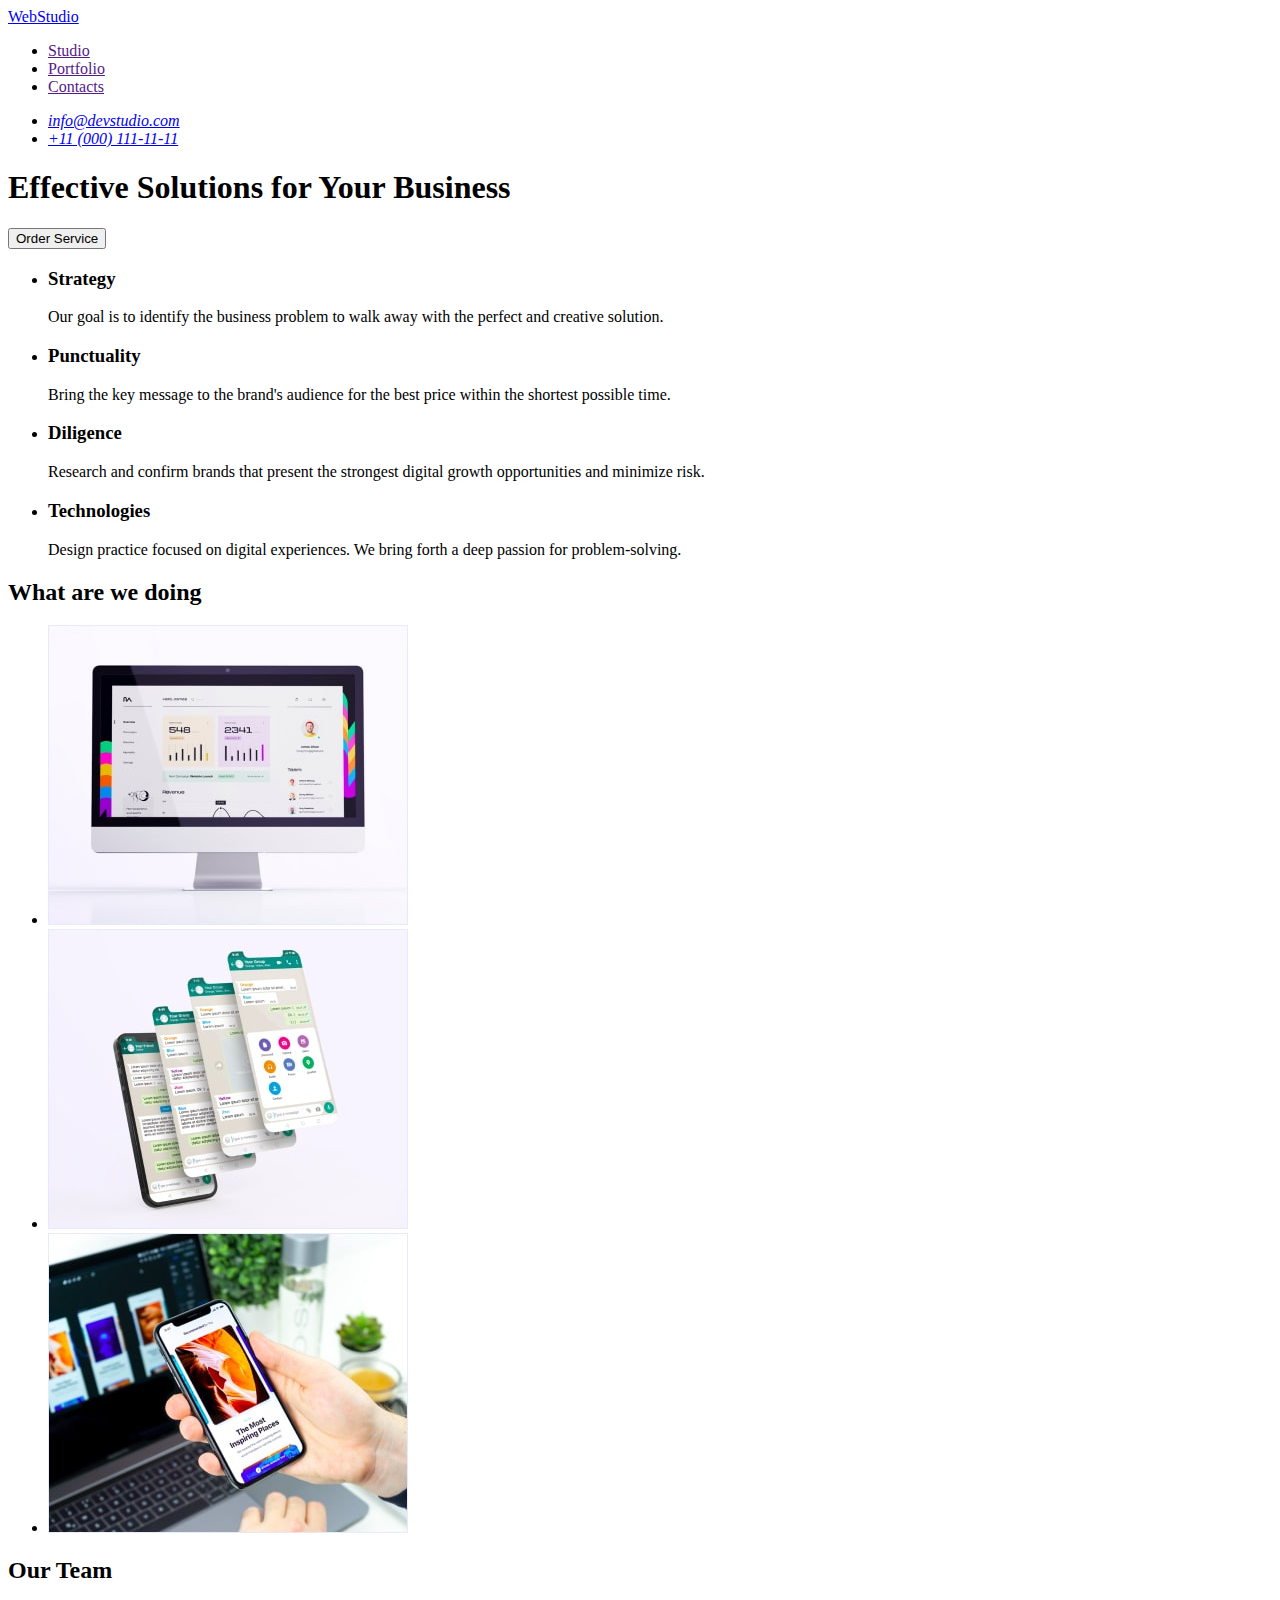
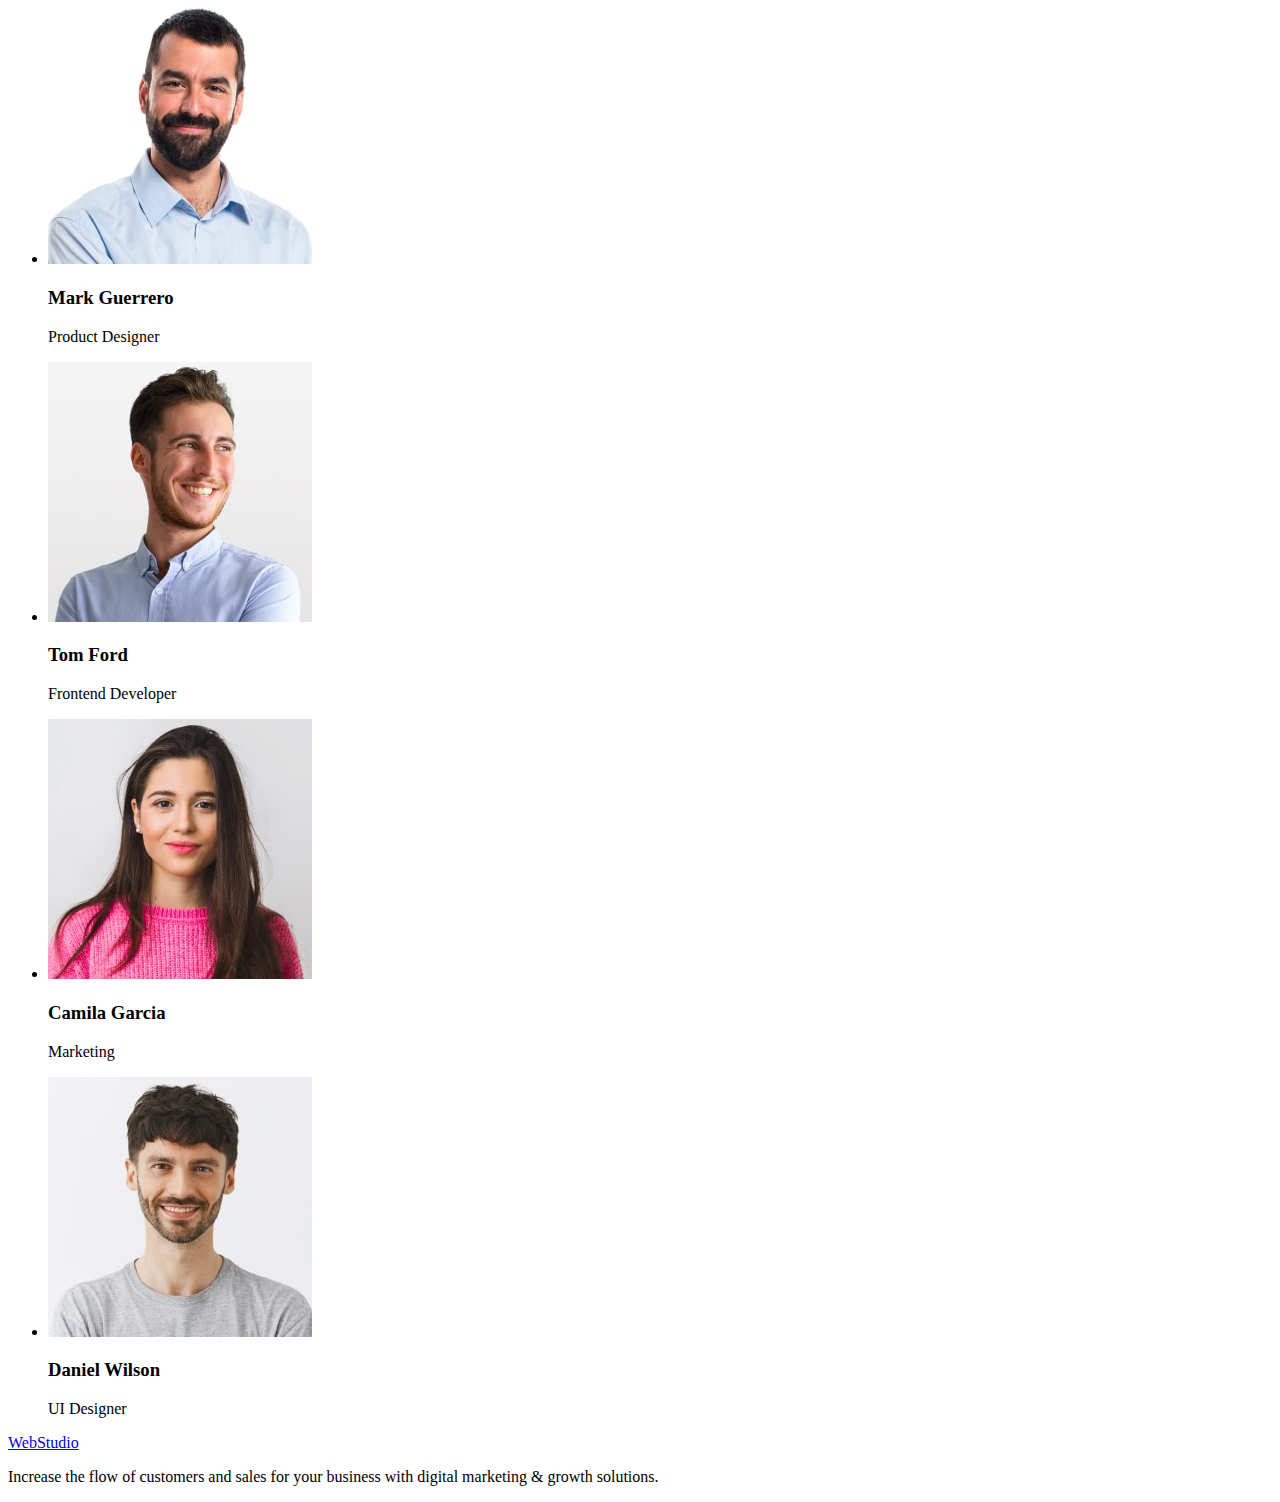
==== index.html @ b768dfc1 "Added images" ====
<!DOCTYPE html>
<html lang="en">
  <head>
    <meta charset="UTF-8" />
    <meta http-equiv="X-UA-Compatible" content="IE=edge" />
    <meta name="viewport" content="width=device-width, initial-scale=1.0" />
    <title>Document</title>
  </head>
  <body>
    <header>
      <!--Navigation-->
      <!-- Open -->
      <nav>
        <a href="./index.html">WebStudio</a>
        <ul>
          <li><a href="">Studio</a></li>
          <li><a href="">Portfolio</a></li>
          <li><a href="">Contacts</a></li>
        </ul>
      </nav>
      <!--Contacts-->
      <address>
        <ul>
          <li><a href="mailto:info@devstudio.com">info@devstudio.com</a></li>
          <li><a href="tel:+110001111111">+11 (000) 111-11-11</a></li>
        </ul>
      </address>
    </header>
    <main>
      <!--Hero section-->
      <section>
        <h1>Effective Solutions for Your Business</h1>
        <button type="button">Order Service</button>
      </section>
      <!--Features section-->
      <section>
        <h2 hidden>Features</h2>
        <ul>
          <li>
            <h3>Strategy</h3>
            <p>
              Our goal is to identify the business problem to walk away with the
              perfect and creative solution.
            </p>
          </li>
          <li>
            <h3>Punctuality</h3>
            <p>
              Bring the key message to the brand's audience for the best price
              within the shortest possible time.
            </p>
          </li>
          <li>
            <h3>Diligence</h3>
            <p>
              Research and confirm brands that present the strongest digital
              growth opportunities and minimize risk.
            </p>
          </li>
          <li>
            <h3>Technologies</h3>
            <p>
              Design practice focused on digital experiences. We bring forth a
              deep passion for problem-solving.
            </p>
          </li>
        </ul>
      </section>
      <!--Explanation section-->
      <section>
        <h2>What are we doing</h2>
        <ul>
          <li>
            <img
              src="./images/img1.jpg"
              alt="Website design for desktop"
              width="360"
              height="300"
            />
          </li>
          <li>
            <img
              src="./images/img2.jpg"
              alt="Webdesign for apps"
              width="360"
              height="300"
            />
          </li>
          <li>
            <img
              src="./images/img3.jpg"
              alt="Responsive design"
              width="360"
              height="300"
            />
          </li>
        </ul>
      </section>
      <!--Our team section-->
      <section>
        <h2>Our Team</h2>
        <ul>
          <li>
            <img
              src="./images/photo1.jpg"
              alt="Photo 1"
              width="264"
              height="260"
            />
            <h3>Mark Guerrero</h3>
            <p>Product Designer</p>
          </li>
          <li>
            <img
              src="./images/photo2.jpg"
              alt="Photo 2"
              width="264"
              height="260"
            />
            <h3>Tom Ford</h3>
            <p>Frontend Developer</p>
          </li>
          <li>
            <img
              src="./images/photo3.jpg"
              alt="Photo 3"
              width="264"
              height="260"
            />
            <h3>Camila Garcia</h3>
            <p>Marketing</p>
          </li>
          <li>
            <img
              src="./images/photo4.jpg"
              alt="Photo 4"
              width="264"
              height="260"
            />
            <h3>Daniel Wilson</h3>
            <p>UI Designer</p>
          </li>
        </ul>
      </section>
    </main>
    <footer>
      <a href="./index.html">WebStudio</a>
      <p>
        Increase the flow of customers and sales for your business with digital
        marketing & growth solutions.
      </p>
    </footer>
  </body>
</html>
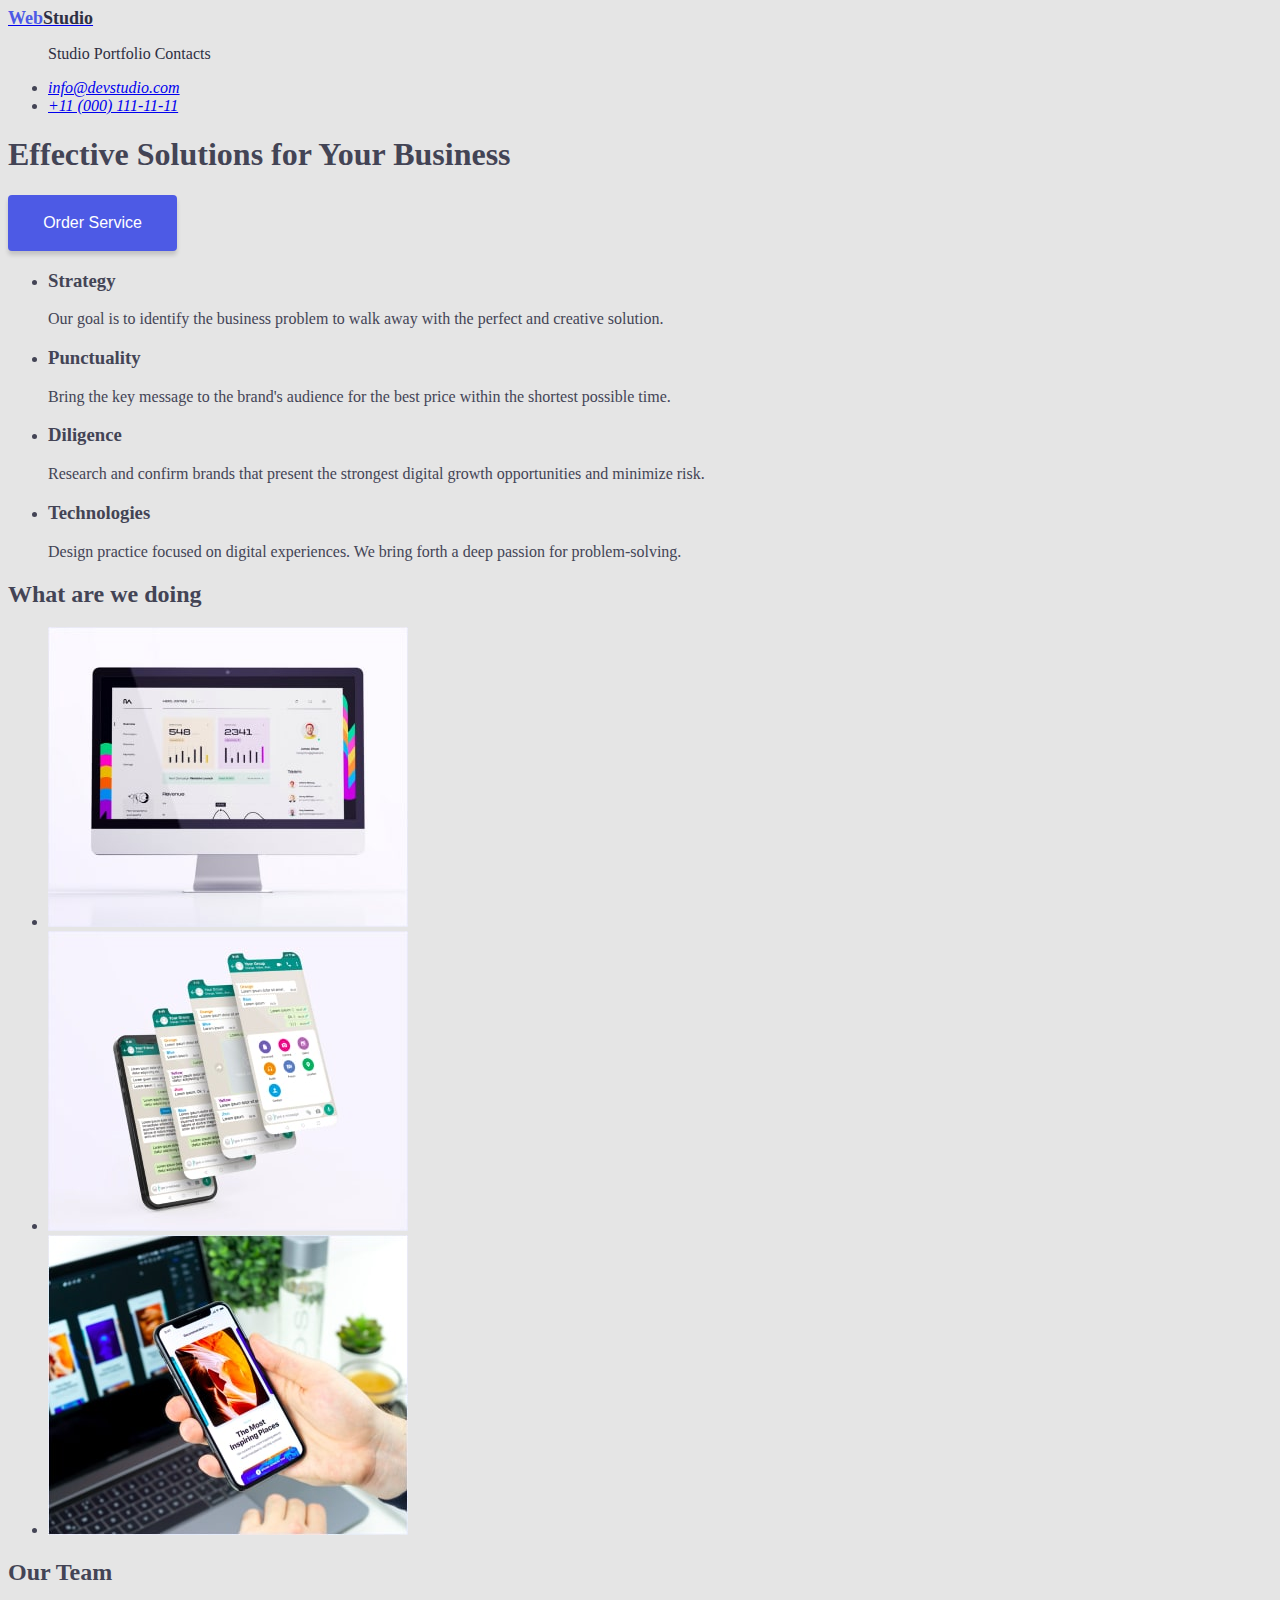
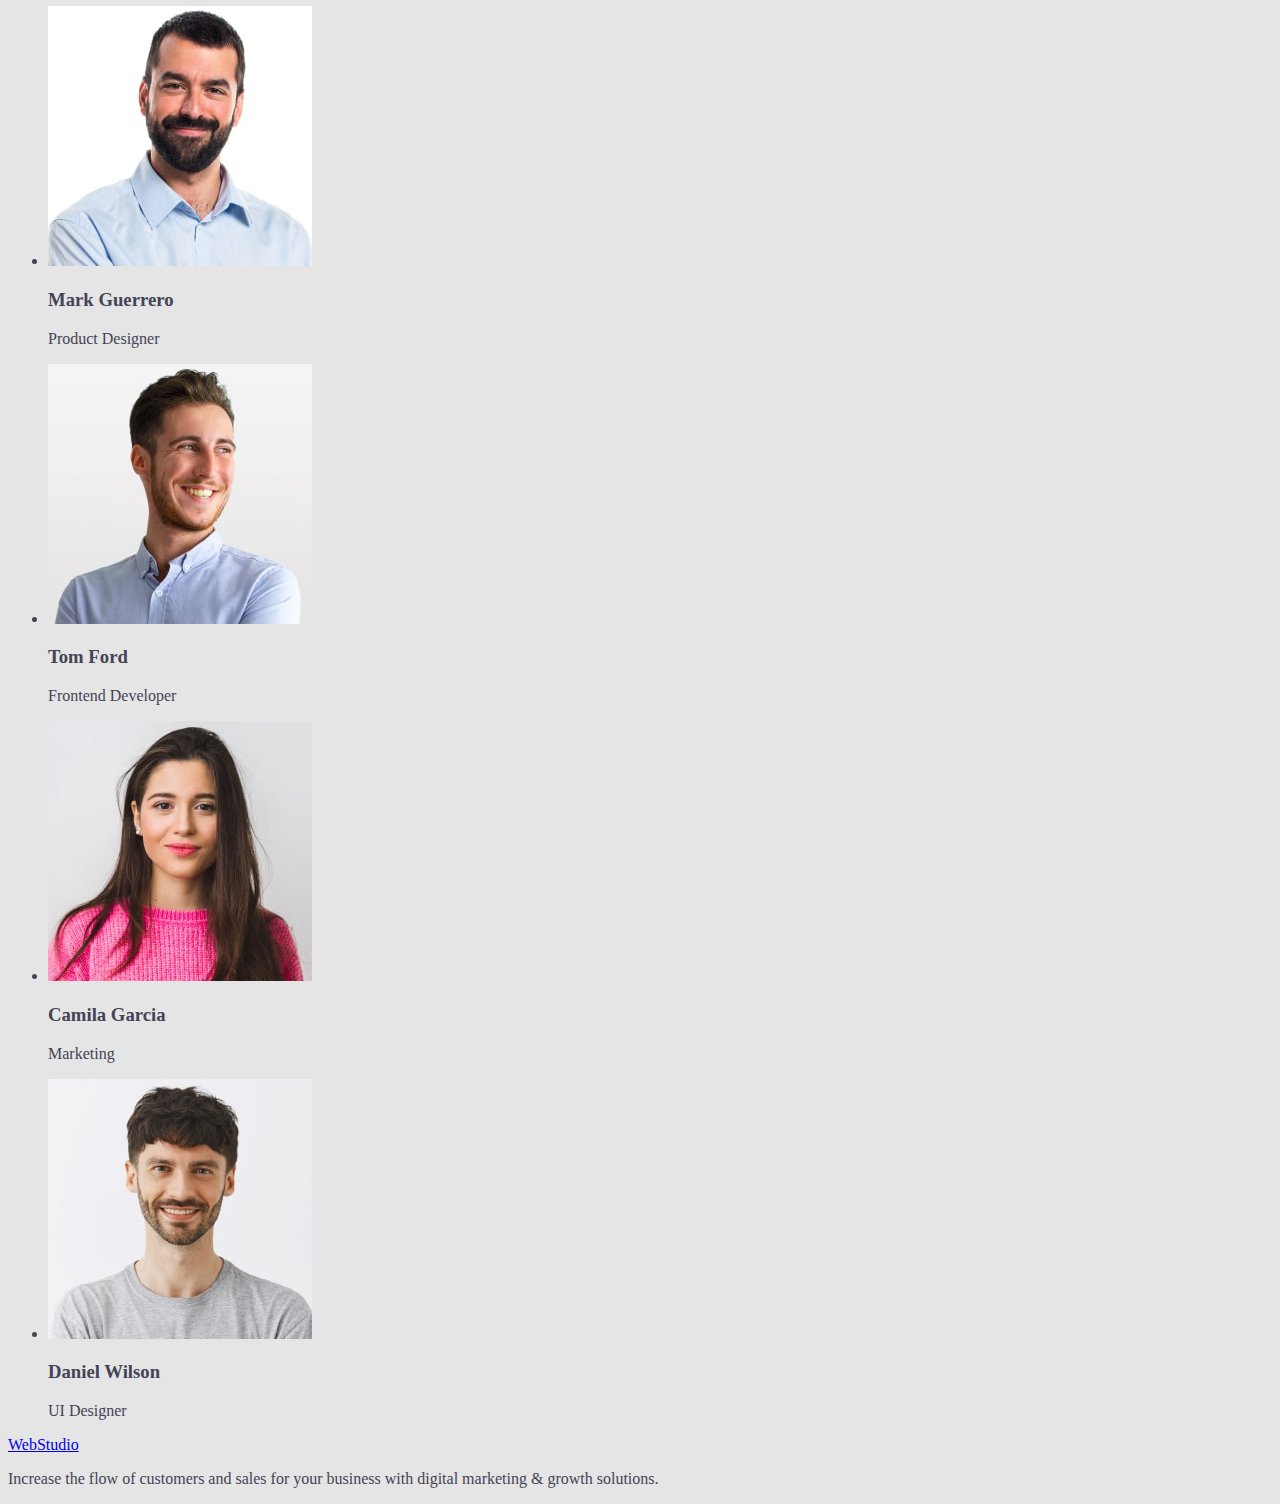
==== commit 1a6a3019: "added portfolio file" ====
--- a/index.html
+++ b/index.html
@@ -4,6 +4,7 @@
     <meta charset="UTF-8" />
     <meta http-equiv="X-UA-Compatible" content="IE=edge" />
     <meta name="viewport" content="width=device-width, initial-scale=1.0" />
+    <link rel="stylesheet" href="./css/styles.css" />
     <title>Document</title>
   </head>
   <body>
@@ -11,11 +12,14 @@
       <!--Navigation-->
       <!-- Open -->
       <nav>
-        <a href="./index.html">WebStudio</a>
-        <ul>
-          <li><a href="">Studio</a></li>
-          <li><a href="">Portfolio</a></li>
-          <li><a href="">Contacts</a></li>
+        <a class="logo" href="./index.html"
+          ><span class="logo-web">Web</span
+          ><span class="logo-studio">Studio</span></a
+        >
+        <ul class="menu">
+          <li><a class="menu-link" href="">Studio</a></li>
+          <li><a class="menu-link" href="./portfolio.html">Portfolio</a></li>
+          <li><a class="menu-link" href="">Contacts</a></li>
         </ul>
       </nav>
       <!--Contacts-->
--- a/css/styles.css
+++ b/css/styles.css
@@ -0,0 +1,93 @@
+:root{
+    --primary-text-color: #2E2F42;
+    --title-text-color: #434455;
+    --white-text-color: #ffffff;
+    --accent-color: #4D5AE5;
+    --hover-focus-color: #404BBF;
+    --primary-bg-color:#E5E5E5;
+}
+
+
+
+body{
+    background: var(--primary-bg-color);
+    color: var(--title-text-color);
+}
+
+.logo{
+    font-style: normal;
+        font-weight: 800;
+        font-size: 18px;
+        line-height: 21px;
+}
+.logo-web{
+    color: var(--accent-color);
+    
+}
+.logo-web:hover,
+.logo-web:focus{
+    color: var(--hover-focus-color);
+}
+    
+.logo-studio{
+    color: var(--primary-text-color);
+}
+.logo-studio:hover,
+.logo-studio:focus{
+    color: var(--hover-focus-color);
+}
+.menu li{
+    list-style: none;
+    display: inline-block;
+
+  
+
+}
+.menu-link{
+    text-decoration: none;
+    color: var(--primary-text-color);
+}
+.menu-link:hover,
+.menu-link:focus{
+   color: var(--hover-focus-color);
+}
+
+button{
+    background: var(--accent-color);
+    color: var(--white-text-color);
+    width: 169px;
+    height: 56px;
+    box-shadow: 0px 4px 4px rgba(0, 0, 0, 0.15);
+    border-radius: 4px;
+    border-style: solid;
+    border-color: transparent;
+    display: inline-block;
+    font-style: normal;
+        font-weight: 500;
+        font-size: 16px;
+        line-height: 24px;
+}
+
+   
+
+
+
+
+/*
+navigation,h1, h2
+color: #2E2F42;
+
+mail,phone
+color: #434455;
+
+logo web
+color: #4D5AE5;
+
+text
+color: #434455;
+
+footer text, STUDIO
+
+color: #F4F4FD;
+*/
+
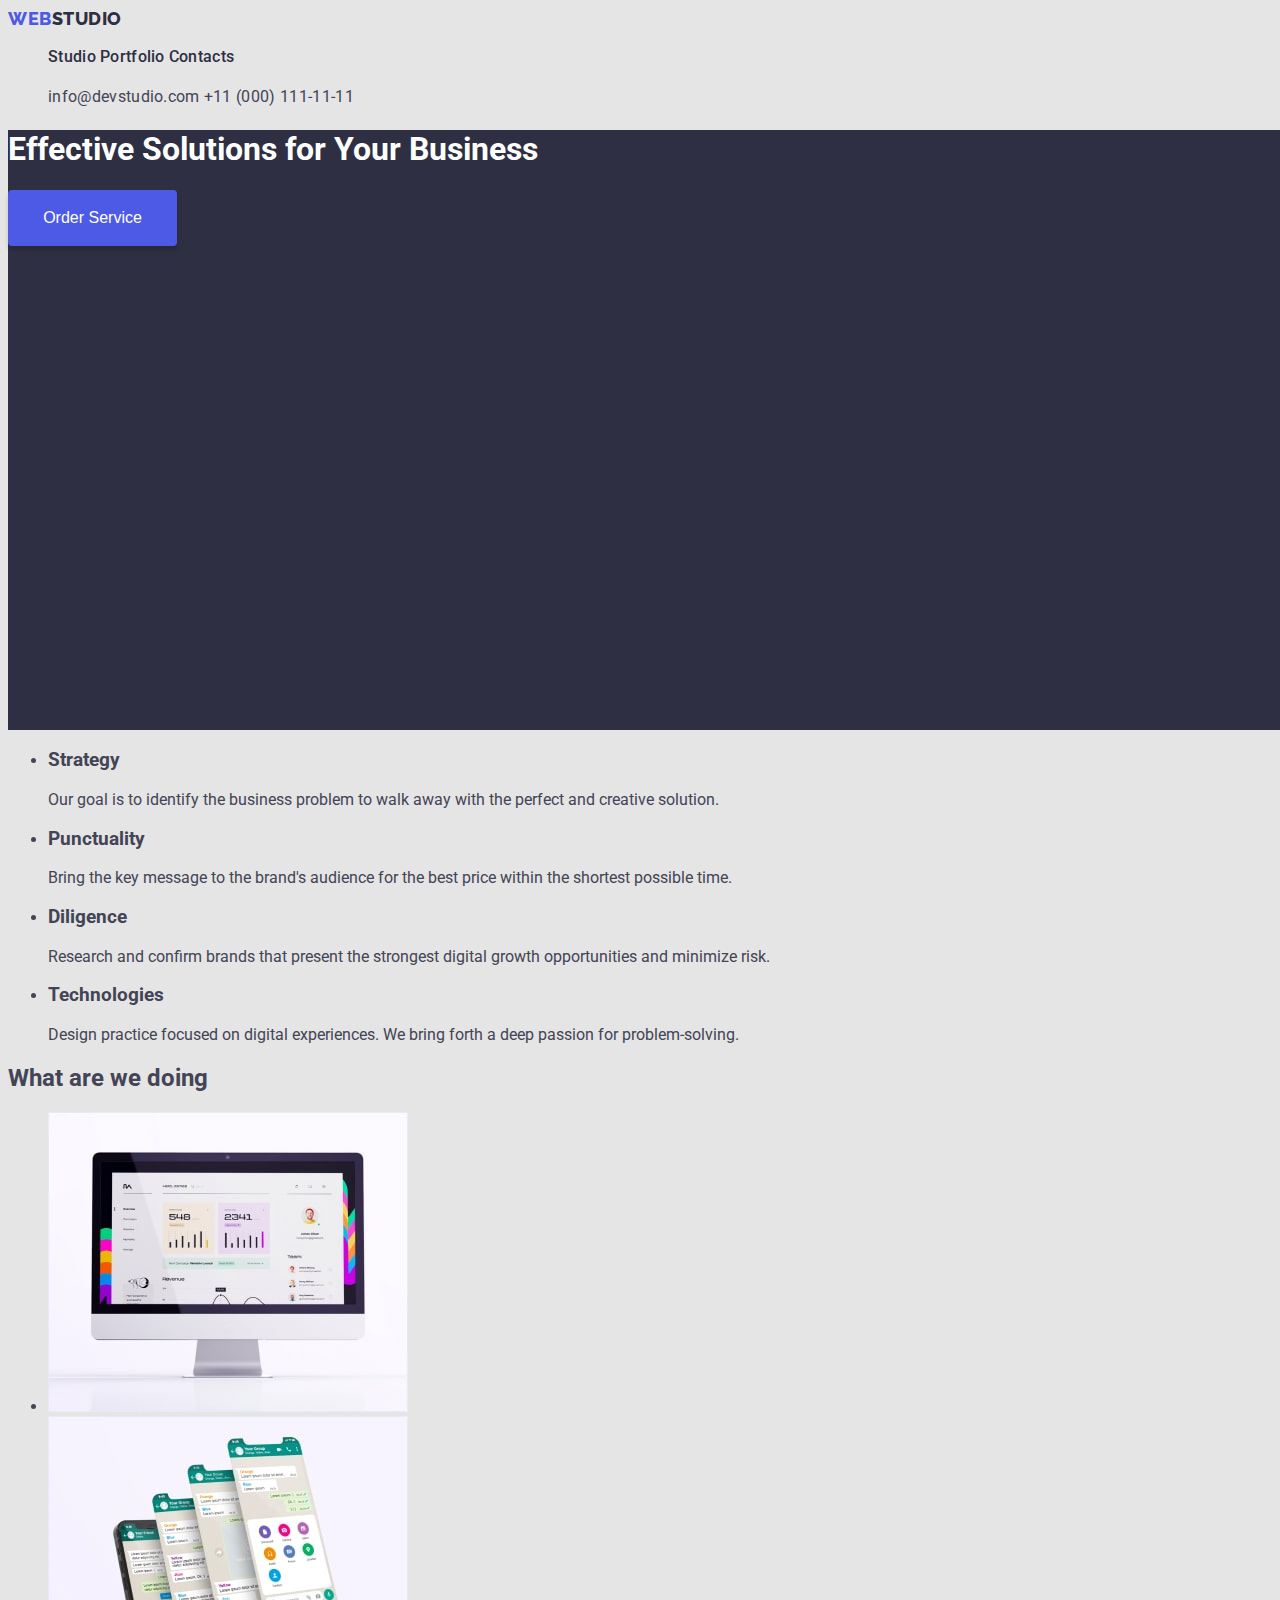
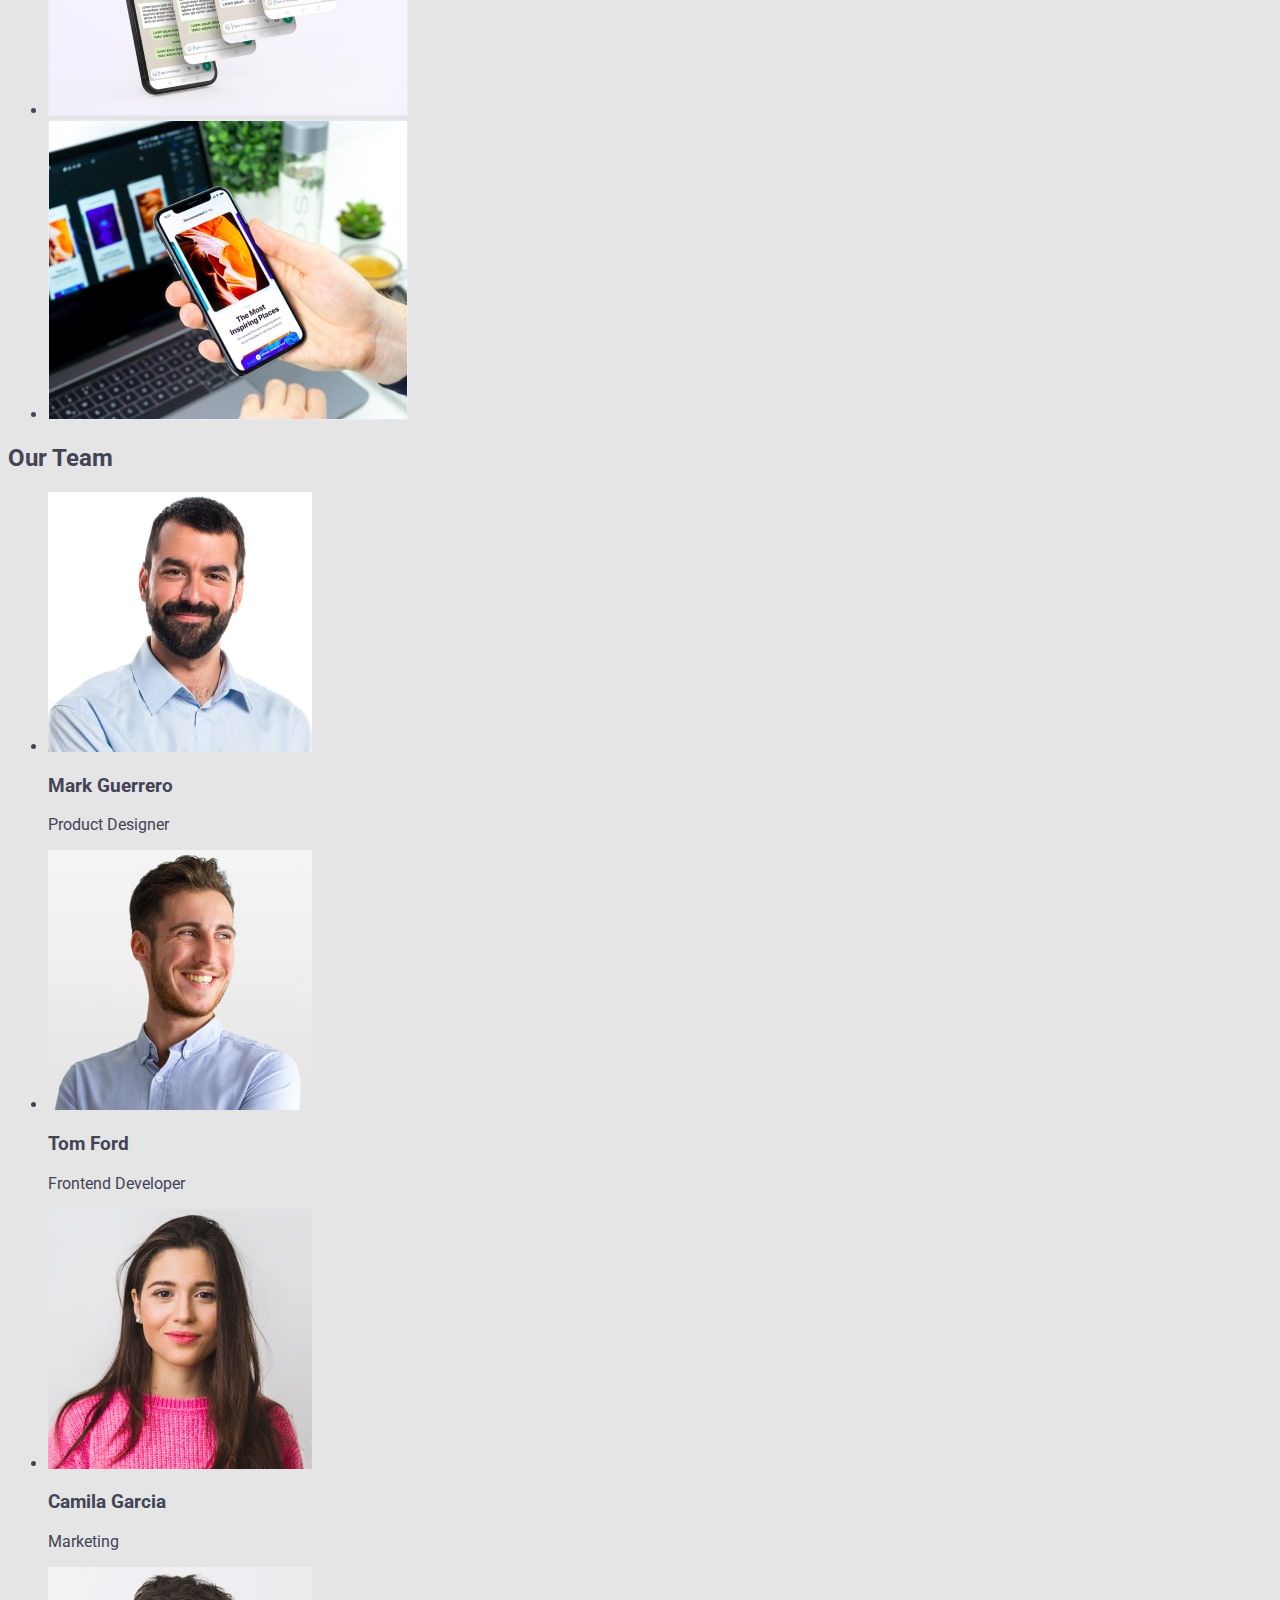
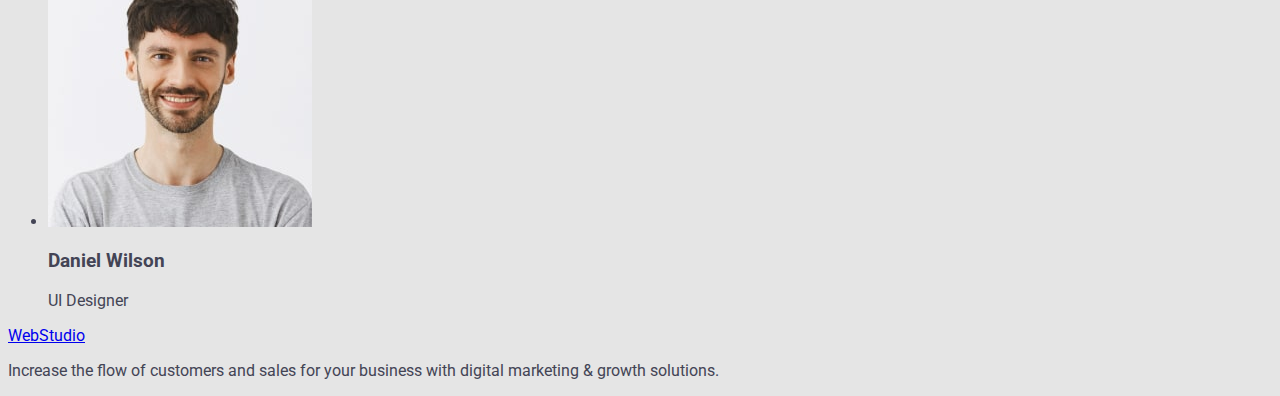
==== commit 37fee0d6: "added logo, menu styles" ====
--- a/index.html
+++ b/index.html
@@ -5,6 +5,14 @@
     <meta http-equiv="X-UA-Compatible" content="IE=edge" />
     <meta name="viewport" content="width=device-width, initial-scale=1.0" />
     <link rel="stylesheet" href="./css/styles.css" />
+    <link rel="preconnect" href="https://fonts.googleapis.com" />
+    <link rel="preconnect" href="https://fonts.gstatic.com" crossorigin />
+    <link <link rel="preconnect" href="https://fonts.googleapis.com" />
+    <link rel="preconnect" href="https://fonts.gstatic.com" crossorigin />
+    <link
+      href="https://fonts.googleapis.com/css2?family=Raleway:wght@800&family=Roboto:wght@400;500;700&display=swap"
+      rel="stylesheet"
+    />
     <title>Document</title>
   </head>
   <body>
@@ -24,16 +32,22 @@
       </nav>
       <!--Contacts-->
       <address>
-        <ul>
-          <li><a href="mailto:info@devstudio.com">info@devstudio.com</a></li>
-          <li><a href="tel:+110001111111">+11 (000) 111-11-11</a></li>
+        <ul class="contacts">
+          <li>
+            <a class="mail" href="mailto:info@devstudio.com"
+              >info@devstudio.com</a
+            >
+          </li>
+          <li>
+            <a class="tel" href="tel:+110001111111">+11 (000) 111-11-11</a>
+          </li>
         </ul>
       </address>
     </header>
     <main>
       <!--Hero section-->
-      <section>
-        <h1>Effective Solutions for Your Business</h1>
+      <section class="hero">
+        <h1 class="hero-title">Effective Solutions for Your Business</h1>
         <button type="button">Order Service</button>
       </section>
       <!--Features section-->
--- a/css/styles.css
+++ b/css/styles.css
@@ -5,20 +5,25 @@
     --accent-color: #4D5AE5;
     --hover-focus-color: #404BBF;
     --primary-bg-color:#E5E5E5;
+    --primary-bg-hero: #2E2F42;
 }
-
-
-
+/*Body style*/
 body{
     background: var(--primary-bg-color);
     color: var(--title-text-color);
+    font-family: 'Roboto', 'Arial', 'Helvetica', sans-serif;
 }
 
+/*Navigation section*/
 .logo{
+    font-family: 'Raleway';
     font-style: normal;
-        font-weight: 800;
-        font-size: 18px;
-        line-height: 21px;
+    font-weight: 800;
+    font-size: 18px;
+    line-height: 21px;
+    text-decoration: none;
+    letter-spacing: 0.03em;
+    text-transform: uppercase;
 }
 .logo-web{
     color: var(--accent-color);
@@ -36,20 +41,47 @@
 .logo-studio:focus{
     color: var(--hover-focus-color);
 }
-.menu li{
+.menu li,
+.contacts li
+{
     list-style: none;
     display: inline-block;
-
-  
-
-}
+    }
 .menu-link{
     text-decoration: none;
     color: var(--primary-text-color);
+    font-style: normal;
+    font-weight: 500;
+    font-size: 16px;
+    line-height: 24px;
+    letter-spacing: 0.02em;
+
 }
 .menu-link:hover,
 .menu-link:focus{
    color: var(--hover-focus-color);
+}
+/*Address section*/
+
+.mail,
+.tel{
+    font-style: normal;
+    font-weight: 400;
+    font-size: 16px;
+    line-height: 24px;    
+    letter-spacing: 0.02em;
+    color: var(--title-text-color);
+    text-decoration: none;
+}
+
+/*Hero section*/
+.hero{
+    background-color: var(--primary-bg-hero);
+    width: 1440px;
+        height: 600px;
+}
+.hero-title{
+    color: #ffffff;
 }
 
 button{
@@ -63,31 +95,17 @@
     border-color: transparent;
     display: inline-block;
     font-style: normal;
-        font-weight: 500;
-        font-size: 16px;
-        line-height: 24px;
+    font-weight: 500;
+    font-size: 16px;
+    line-height: 24px;
 }
 
-   
+
+/*Features section*/  
+/*Explanation section*/
+/*Our team section*/
+ /*Footer*/
 
 
 
 
-/*
-navigation,h1, h2
-color: #2E2F42;
-
-mail,phone
-color: #434455;
-
-logo web
-color: #4D5AE5;
-
-text
-color: #434455;
-
-footer text, STUDIO
-
-color: #F4F4FD;
-*/
-
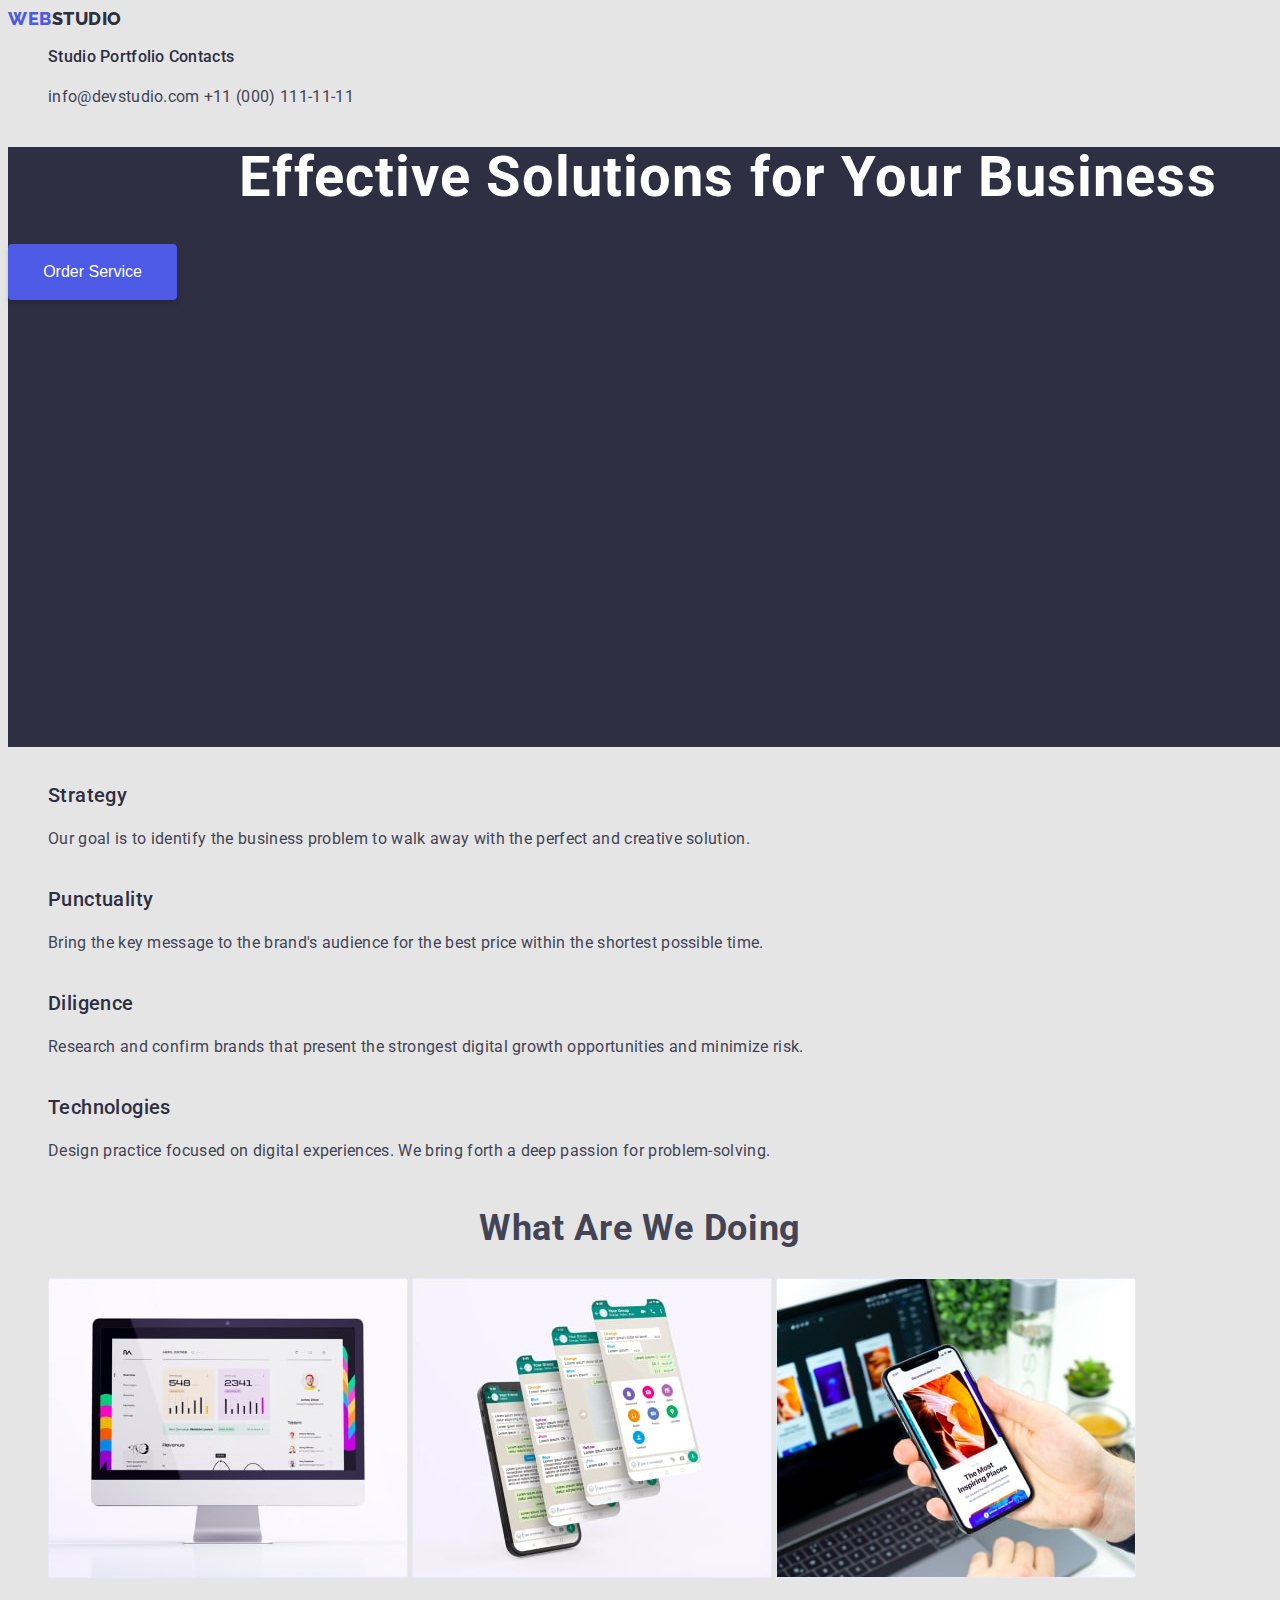
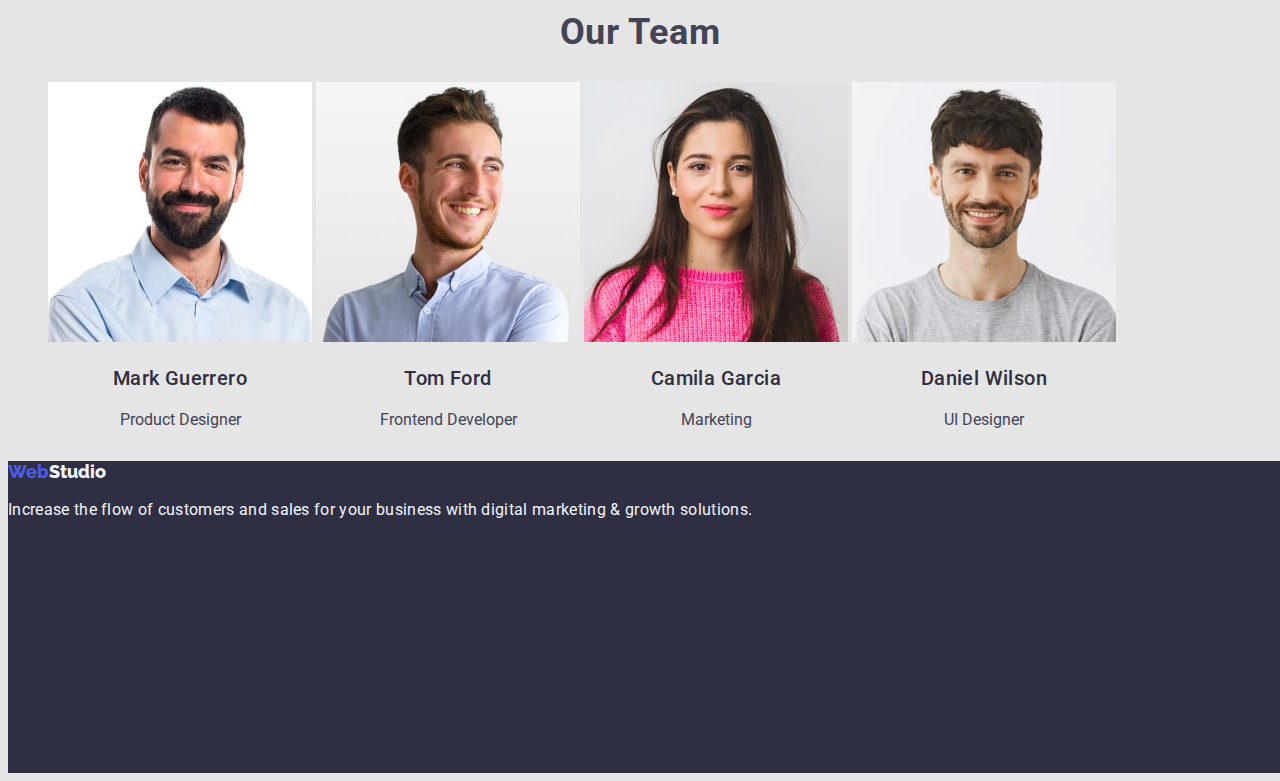
==== commit 932d3fe3: "Added teams and footer sections styles" ====
--- a/index.html
+++ b/index.html
@@ -47,37 +47,37 @@
     <main>
       <!--Hero section-->
       <section class="hero">
-        <h1 class="hero-title">Effective Solutions for Your Business</h1>
+        <h1>Effective Solutions for Your Business</h1>
         <button type="button">Order Service</button>
       </section>
       <!--Features section-->
       <section>
         <h2 hidden>Features</h2>
-        <ul>
+        <ul class="features">
           <li>
             <h3>Strategy</h3>
-            <p>
+            <p class="features-text">
               Our goal is to identify the business problem to walk away with the
               perfect and creative solution.
             </p>
           </li>
           <li>
             <h3>Punctuality</h3>
-            <p>
+            <p class="features-text">
               Bring the key message to the brand's audience for the best price
               within the shortest possible time.
             </p>
           </li>
           <li>
             <h3>Diligence</h3>
-            <p>
+            <p class="features-text">
               Research and confirm brands that present the strongest digital
               growth opportunities and minimize risk.
             </p>
           </li>
           <li>
             <h3>Technologies</h3>
-            <p>
+            <p class="features-text">
               Design practice focused on digital experiences. We bring forth a
               deep passion for problem-solving.
             </p>
@@ -87,9 +87,10 @@
       <!--Explanation section-->
       <section>
         <h2>What are we doing</h2>
-        <ul>
+        <ul class="explanations">
           <li>
             <img
+              class="explanations-img"
               src="./images/img1.jpg"
               alt="Website design for desktop"
               width="360"
@@ -98,6 +99,7 @@
           </li>
           <li>
             <img
+              class="explanations-img"
               src="./images/img2.jpg"
               alt="Webdesign for apps"
               width="360"
@@ -106,6 +108,7 @@
           </li>
           <li>
             <img
+              class="explanations-img"
               src="./images/img3.jpg"
               alt="Responsive design"
               width="360"
@@ -117,53 +120,60 @@
       <!--Our team section-->
       <section>
         <h2>Our Team</h2>
-        <ul>
+        <ul class="team">
           <li>
             <img
+              class="team-photo"
               src="./images/photo1.jpg"
               alt="Photo 1"
               width="264"
               height="260"
             />
-            <h3>Mark Guerrero</h3>
-            <p>Product Designer</p>
+            <h3 class="team-name">Mark Guerrero</h3>
+            <p class="team-text">Product Designer</p>
           </li>
           <li>
             <img
+              class="team-photo"
               src="./images/photo2.jpg"
               alt="Photo 2"
               width="264"
               height="260"
             />
-            <h3>Tom Ford</h3>
-            <p>Frontend Developer</p>
+            <h3 class="team-name">Tom Ford</h3>
+            <p class="team-text">Frontend Developer</p>
           </li>
           <li>
             <img
+              class="team-photo"
               src="./images/photo3.jpg"
               alt="Photo 3"
               width="264"
               height="260"
             />
-            <h3>Camila Garcia</h3>
-            <p>Marketing</p>
+            <h3 class="team-name">Camila Garcia</h3>
+            <p class="team-text">Marketing</p>
           </li>
           <li>
             <img
+              class="team-photo"
               src="./images/photo4.jpg"
               alt="Photo 4"
               width="264"
               height="260"
             />
-            <h3>Daniel Wilson</h3>
-            <p>UI Designer</p>
+            <h3 class="team-name">Daniel Wilson</h3>
+            <p class="team-text">UI Designer</p>
           </li>
         </ul>
       </section>
     </main>
-    <footer>
-      <a href="./index.html">WebStudio</a>
-      <p>
+    <footer class="footer-section">
+      <a class="footer-logo" href="./index.html"
+        ><span class="footer-logo-web">Web</span
+        ><span class="footer-logo-studio">Studio</span></a
+      >
+      <p class="footer-text">
         Increase the flow of customers and sales for your business with digital
         marketing & growth solutions.
       </p>
--- a/css/styles.css
+++ b/css/styles.css
@@ -6,6 +6,7 @@
     --hover-focus-color: #404BBF;
     --primary-bg-color:#E5E5E5;
     --primary-bg-hero: #2E2F42;
+    --footer-text-color:#F4F4FD;
 }
 /*Body style*/
 body{
@@ -57,8 +58,8 @@
     letter-spacing: 0.02em;
 
 }
-.menu-link:hover,
-.menu-link:focus{
+.menu-link:hover
+{
    color: var(--hover-focus-color);
 }
 /*Address section*/
@@ -66,23 +67,39 @@
 .mail,
 .tel{
     font-style: normal;
-    font-weight: 400;
     font-size: 16px;
     line-height: 24px;    
     letter-spacing: 0.02em;
     color: var(--title-text-color);
     text-decoration: none;
 }
+.mail:hover,
+.tel:hover{
+    color: var(--hover-focus-color);
+
+}
+.mail:focus,
+.tel:focus{
+    color: var(--hover-focus-color);
+
+}
 
 /*Hero section*/
+h1{
+    font-style: normal;
+    font-weight: 700;
+    font-size: 56px;
+    line-height: 60px;   
+    letter-spacing: 0.02em;    
+    color: var(--white-text-color);
+    text-align: center;
+}
 .hero{
     background-color: var(--primary-bg-hero);
     width: 1440px;
-        height: 600px;
-}
-.hero-title{
-    color: #ffffff;
-}
+    height: 600px;
+}
+
 
 button{
     background: var(--accent-color);
@@ -102,10 +119,105 @@
 
 
 /*Features section*/  
+h2{
+    font-style: normal;
+    font-weight: 700;
+    font-size: 36px;
+    line-height: 40px;
+    letter-spacing: 0.02em;
+    text-transform: capitalize;
+    text-align: center;
+}
+
+h3{
+    font-style: normal;
+    font-weight: 500;
+    font-size: 20px;
+    line-height: 24px;
+    letter-spacing: 0.02em;
+    color: var(--primary-text-color);
+    
+}
+.features li{
+    list-style: none;
+    display: inline-block;
+}
+.features-text{
+    font-style: normal;       
+    font-size: 16px;
+    line-height: 24px;      
+    letter-spacing: 0.02em;
+}
+
 /*Explanation section*/
+
+.explanations li{
+    list-style: none;
+    display: inline-block;
+
+}
+
+.explanations-img{
+
+    width: 360px;
+    height: 300px;
+   
+
+}
+
 /*Our team section*/
+
+.team li{
+    list-style: none;
+    display: inline-block;
+}
+.team-photo{
+    width: 264px;
+    height: 260px;
+}
+
+.team-name{
+    text-align: center;
+}
+.team-text{
+    text-align: center;
+}
+
+
+
  /*Footer*/
-
-
-
-
+ .footer-section{
+    background-color: var(--primary-bg-hero);
+    width: 1440px;
+    height: 312px;
+ }
+
+ a.footer-logo{
+    font-family: 'Raleway';
+    text-decoration: none;
+    font-weight: 800;
+    font-size: 18px;
+    line-height: 21px;
+
+ }
+ .footer-logo-web{
+    color: var(--accent-color);
+ }
+
+ .footer-logo-studio{
+    color: var(--footer-text-color);
+ }
+ .footer-logo-web:hover,
+ .footer-logo-studio:hover{
+    color: var(--hover-focus-color);
+ }
+ .footer-text{
+    color: var(--footer-text-color);
+    font-style: normal;
+    font-size: 16px;
+    line-height: 24px;
+    letter-spacing: 0.02em;
+}
+
+
+
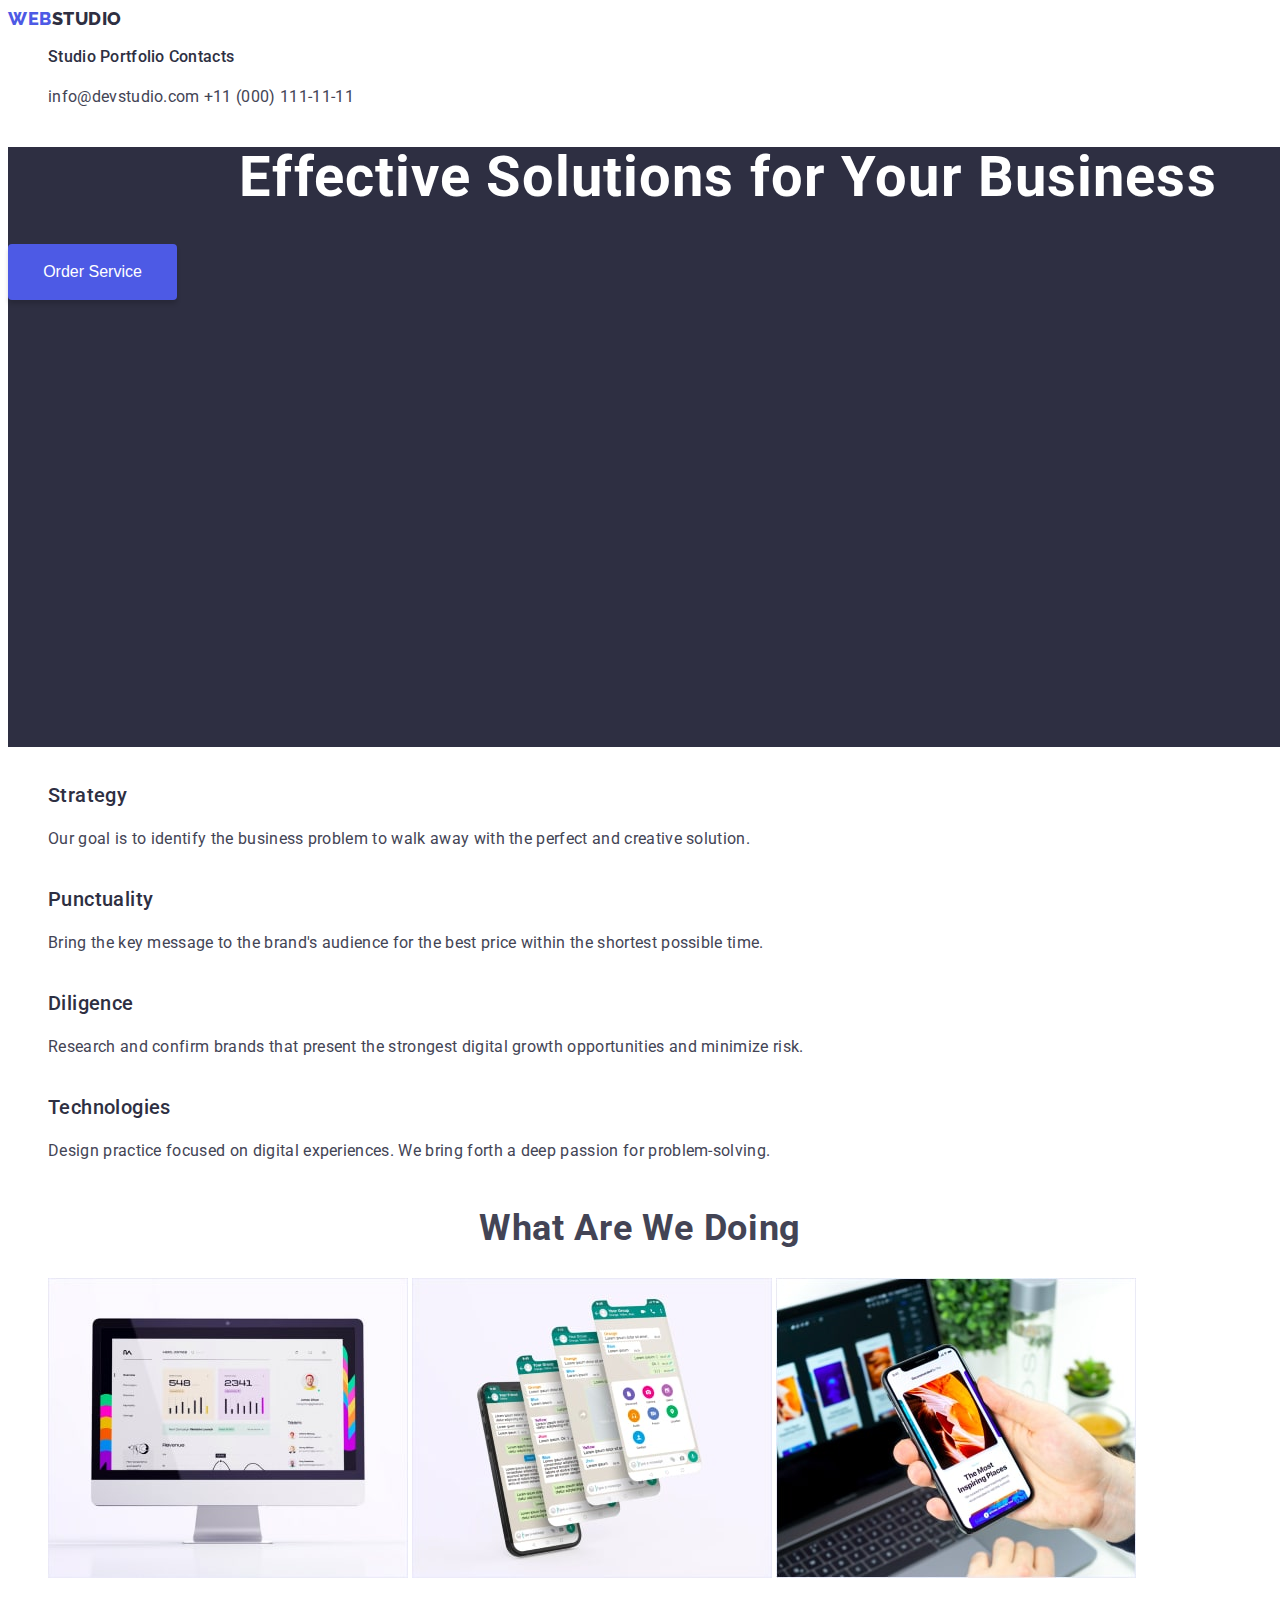
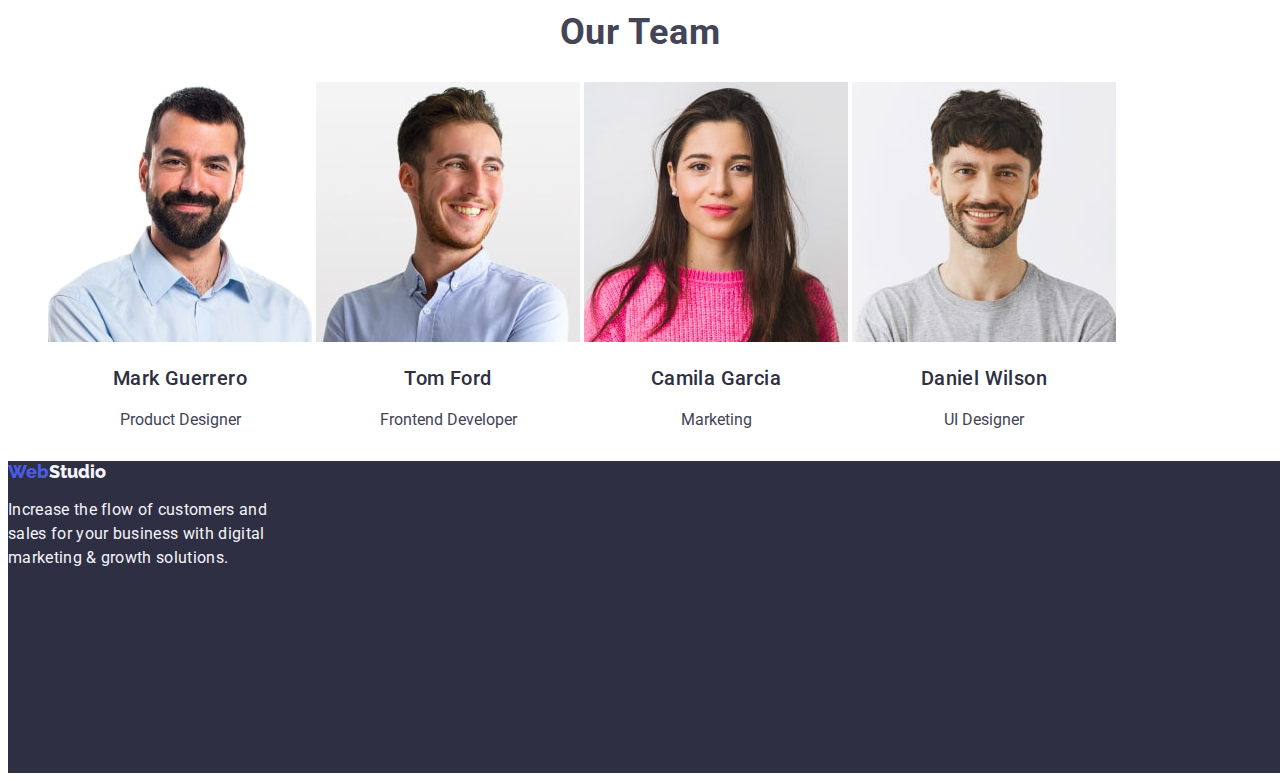
==== commit 980f99f1: "Added portfolio styles" ====
--- a/index.html
+++ b/index.html
@@ -48,35 +48,35 @@
       <!--Hero section-->
       <section class="hero">
         <h1>Effective Solutions for Your Business</h1>
-        <button type="button">Order Service</button>
+        <button type="button" class="hero-button">Order Service</button>
       </section>
       <!--Features section-->
       <section>
         <h2 hidden>Features</h2>
         <ul class="features">
           <li>
-            <h3>Strategy</h3>
+            <h3 class="features-title">Strategy</h3>
             <p class="features-text">
               Our goal is to identify the business problem to walk away with the
               perfect and creative solution.
             </p>
           </li>
           <li>
-            <h3>Punctuality</h3>
+            <h3 class="features-title">Punctuality</h3>
             <p class="features-text">
               Bring the key message to the brand's audience for the best price
               within the shortest possible time.
             </p>
           </li>
           <li>
-            <h3>Diligence</h3>
+            <h3 class="features-title">Diligence</h3>
             <p class="features-text">
               Research and confirm brands that present the strongest digital
               growth opportunities and minimize risk.
             </p>
           </li>
           <li>
-            <h3>Technologies</h3>
+            <h3 class="features-title">Technologies</h3>
             <p class="features-text">
               Design practice focused on digital experiences. We bring forth a
               deep passion for problem-solving.
--- a/css/styles.css
+++ b/css/styles.css
@@ -4,7 +4,7 @@
     --white-text-color: #ffffff;
     --accent-color: #4D5AE5;
     --hover-focus-color: #404BBF;
-    --primary-bg-color:#E5E5E5;
+    --primary-bg-color:#ffffff;
     --primary-bg-hero: #2E2F42;
     --footer-text-color:#F4F4FD;
 }
@@ -101,7 +101,7 @@
 }
 
 
-button{
+.hero-button{
     background: var(--accent-color);
     color: var(--white-text-color);
     width: 169px;
@@ -138,6 +138,9 @@
     color: var(--primary-text-color);
     
 }
+.features-title{
+    text-align: left;
+}
 .features li{
     list-style: none;
     display: inline-block;
@@ -217,7 +220,42 @@
     font-size: 16px;
     line-height: 24px;
     letter-spacing: 0.02em;
-}
-
-
-
+    width: 264px;
+}
+
+/*Portfolio page*/
+
+/*Butttons section*/
+.portfolio-list{
+    list-style: none;
+    display: inline-block;
+}
+.portfolio-button button{
+    color: var(--accent-color);
+    background-color: var(--footer-text-color);
+    font-style: normal;
+    font-weight: 500;
+    font-size: 16px;
+    line-height: 24px;    
+    text-align: center;
+    letter-spacing: 0.04em;
+    border: 1px solid #E7E9FC;
+    border-radius: 4px;
+   
+}
+.portfolio-button button:hover,
+.portfolio-button button:focus
+{
+    color: var(--white-text-color);
+    
+    background-color: var(--accent-color);
+}
+.portfolio-list-img{
+    list-style: none;
+        display: inline-block;
+
+}
+
+
+
+
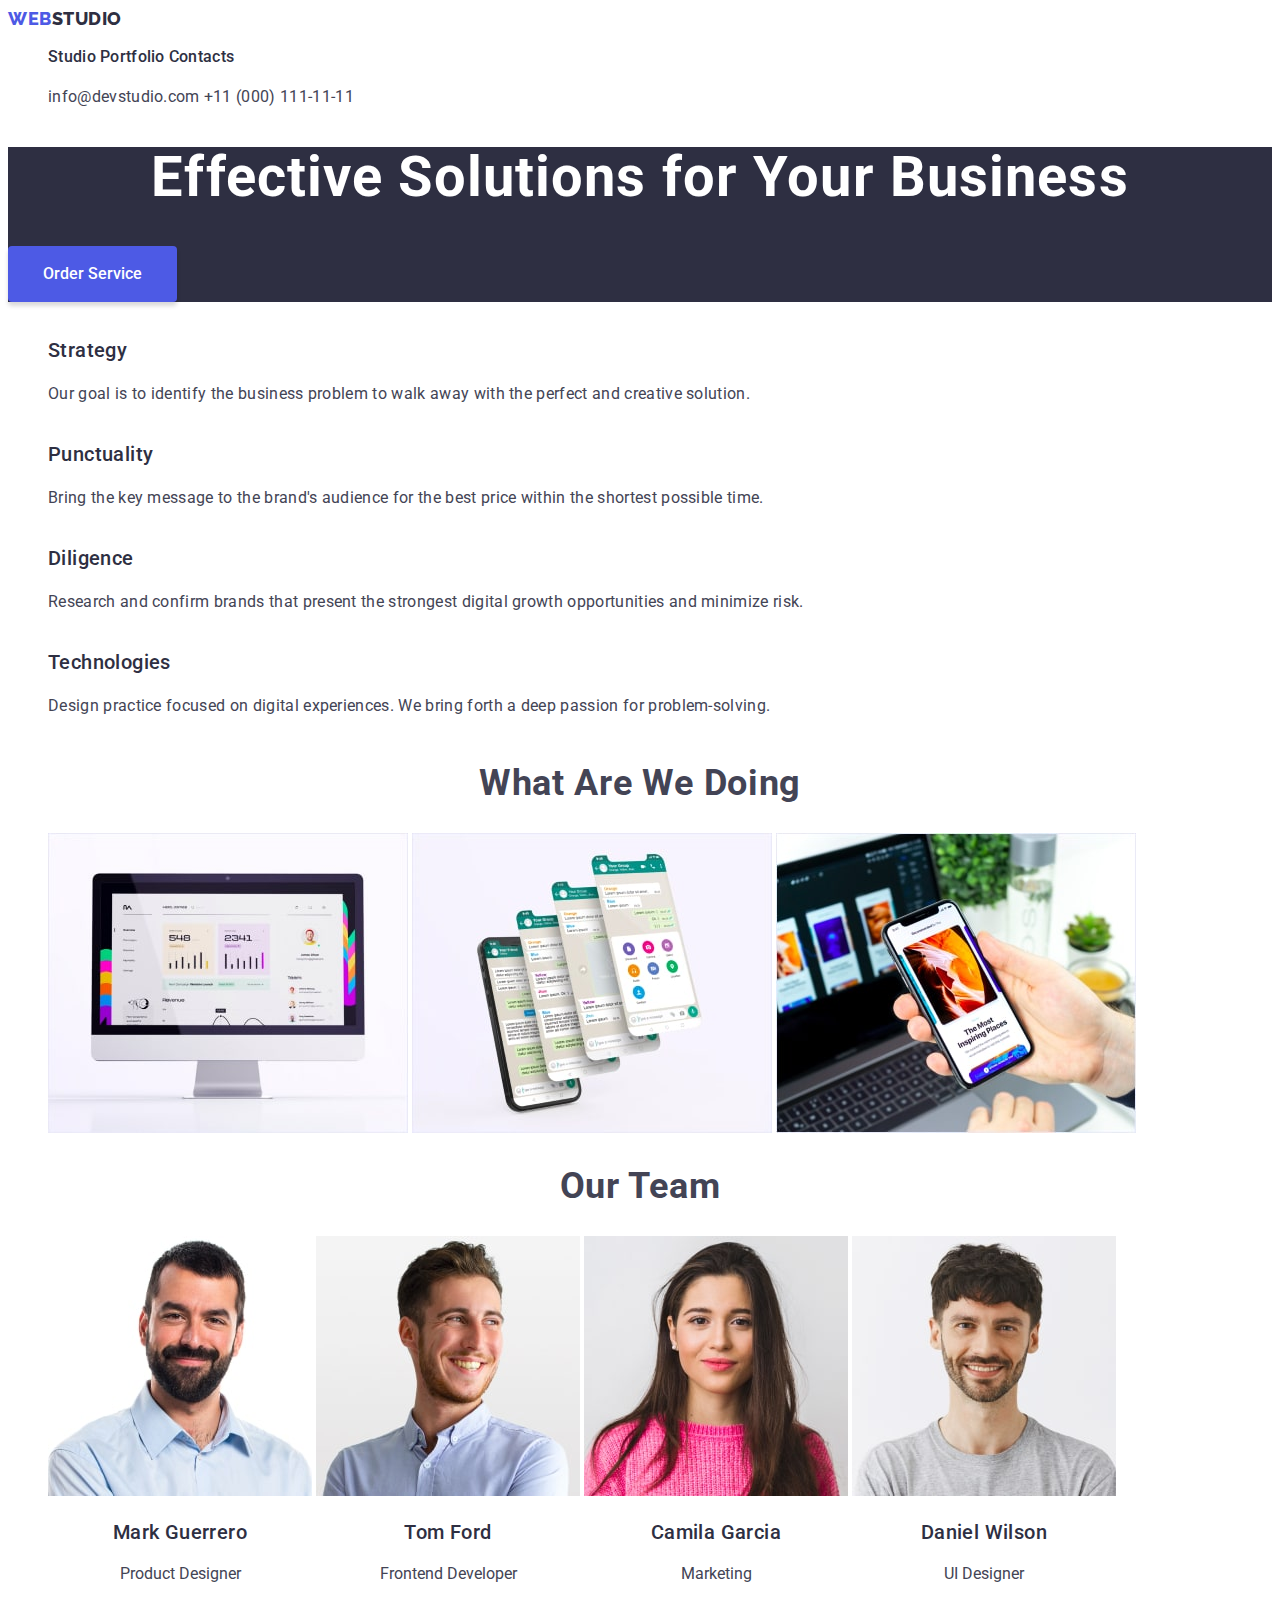
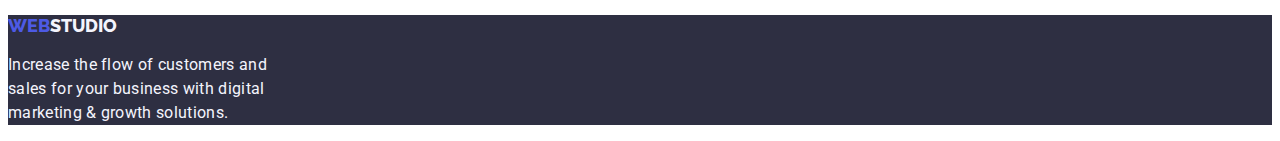
==== commit cf1ab6e8: "Changed after revision" ====
--- a/index.html
+++ b/index.html
@@ -7,7 +7,7 @@
     <link rel="stylesheet" href="./css/styles.css" />
     <link rel="preconnect" href="https://fonts.googleapis.com" />
     <link rel="preconnect" href="https://fonts.gstatic.com" crossorigin />
-    <link <link rel="preconnect" href="https://fonts.googleapis.com" />
+    <link rel="preconnect" href="https://fonts.googleapis.com" />
     <link rel="preconnect" href="https://fonts.gstatic.com" crossorigin />
     <link
       href="https://fonts.googleapis.com/css2?family=Raleway:wght@800&family=Roboto:wght@400;500;700&display=swap"
@@ -47,8 +47,8 @@
     <main>
       <!--Hero section-->
       <section class="hero">
-        <h1>Effective Solutions for Your Business</h1>
-        <button type="button" class="hero-button">Order Service</button>
+        <h1 class="hero-title">Effective Solutions for Your Business</h1>
+        <button type="button">Order Service</button>
       </section>
       <!--Features section-->
       <section>
@@ -86,7 +86,7 @@
       </section>
       <!--Explanation section-->
       <section>
-        <h2>What are we doing</h2>
+        <h2 class="explanations-title">What are we doing</h2>
         <ul class="explanations">
           <li>
             <img
@@ -119,7 +119,7 @@
       </section>
       <!--Our team section-->
       <section>
-        <h2>Our Team</h2>
+        <h2 class="team-title">Our Team</h2>
         <ul class="team">
           <li>
             <img
--- a/css/styles.css
+++ b/css/styles.css
@@ -17,7 +17,7 @@
 
 /*Navigation section*/
 .logo{
-    font-family: 'Raleway';
+    font-family: 'Raleway', 'Verdana', 'Geneva', sans-serif;
     font-style: normal;
     font-weight: 800;
     font-size: 18px;
@@ -54,7 +54,7 @@
     font-style: normal;
     font-weight: 500;
     font-size: 16px;
-    line-height: 24px;
+    line-height: 1.5;
     letter-spacing: 0.02em;
 
 }
@@ -68,7 +68,7 @@
 .tel{
     font-style: normal;
     font-size: 16px;
-    line-height: 24px;    
+    line-height: 1.5;    
     letter-spacing: 0.02em;
     color: var(--title-text-color);
     text-decoration: none;
@@ -85,23 +85,20 @@
 }
 
 /*Hero section*/
-h1{
-    font-style: normal;
-    font-weight: 700;
+.hero-title{
     font-size: 56px;
-    line-height: 60px;   
+    line-height: 1.1;   
     letter-spacing: 0.02em;    
     color: var(--white-text-color);
     text-align: center;
 }
 .hero{
     background-color: var(--primary-bg-hero);
-    width: 1440px;
-    height: 600px;
-}
-
-
-.hero-button{
+    
+}
+
+
+.hero button{
     background: var(--accent-color);
     color: var(--white-text-color);
     width: 169px;
@@ -111,19 +108,21 @@
     border-style: solid;
     border-color: transparent;
     display: inline-block;
-    font-style: normal;
+    font-family: inherit;
     font-weight: 500;
     font-size: 16px;
     line-height: 24px;
+    
 }
 
 
 /*Features section*/  
-h2{
+.explanations-title,
+.team-title{
     font-style: normal;
     font-weight: 700;
     font-size: 36px;
-    line-height: 40px;
+    line-height: 1.1;
     letter-spacing: 0.02em;
     text-transform: capitalize;
     text-align: center;
@@ -133,7 +132,7 @@
     font-style: normal;
     font-weight: 500;
     font-size: 20px;
-    line-height: 24px;
+    line-height: 1.2;
     letter-spacing: 0.02em;
     color: var(--primary-text-color);
     
@@ -148,7 +147,7 @@
 .features-text{
     font-style: normal;       
     font-size: 16px;
-    line-height: 24px;      
+    line-height: 1.5;      
     letter-spacing: 0.02em;
 }
 
@@ -160,13 +159,7 @@
 
 }
 
-.explanations-img{
-
-    width: 360px;
-    height: 300px;
-   
-
-}
+
 
 /*Our team section*/
 
@@ -191,16 +184,16 @@
  /*Footer*/
  .footer-section{
     background-color: var(--primary-bg-hero);
-    width: 1440px;
-    height: 312px;
- }
-
- a.footer-logo{
-    font-family: 'Raleway';
+   
+ }
+
+ .footer-logo{
+    font-family: 'Raleway', 'Verdana', 'Geneva', sans-serif;
     text-decoration: none;
     font-weight: 800;
     font-size: 18px;
-    line-height: 21px;
+    line-height: 1.2;
+    text-transform: uppercase;
 
  }
  .footer-logo-web{
@@ -218,7 +211,7 @@
     color: var(--footer-text-color);
     font-style: normal;
     font-size: 16px;
-    line-height: 24px;
+    line-height: 1.5;
     letter-spacing: 0.02em;
     width: 264px;
 }
@@ -228,15 +221,17 @@
 /*Butttons section*/
 .portfolio-list{
     list-style: none;
-    display: inline-block;
+    
 }
 .portfolio-button button{
+    cursor: pointer;
     color: var(--accent-color);
     background-color: var(--footer-text-color);
     font-style: normal;
     font-weight: 500;
     font-size: 16px;
-    line-height: 24px;    
+    line-height: 1.5;
+    font-family: inherit;    
     text-align: center;
     letter-spacing: 0.04em;
     border: 1px solid #E7E9FC;
